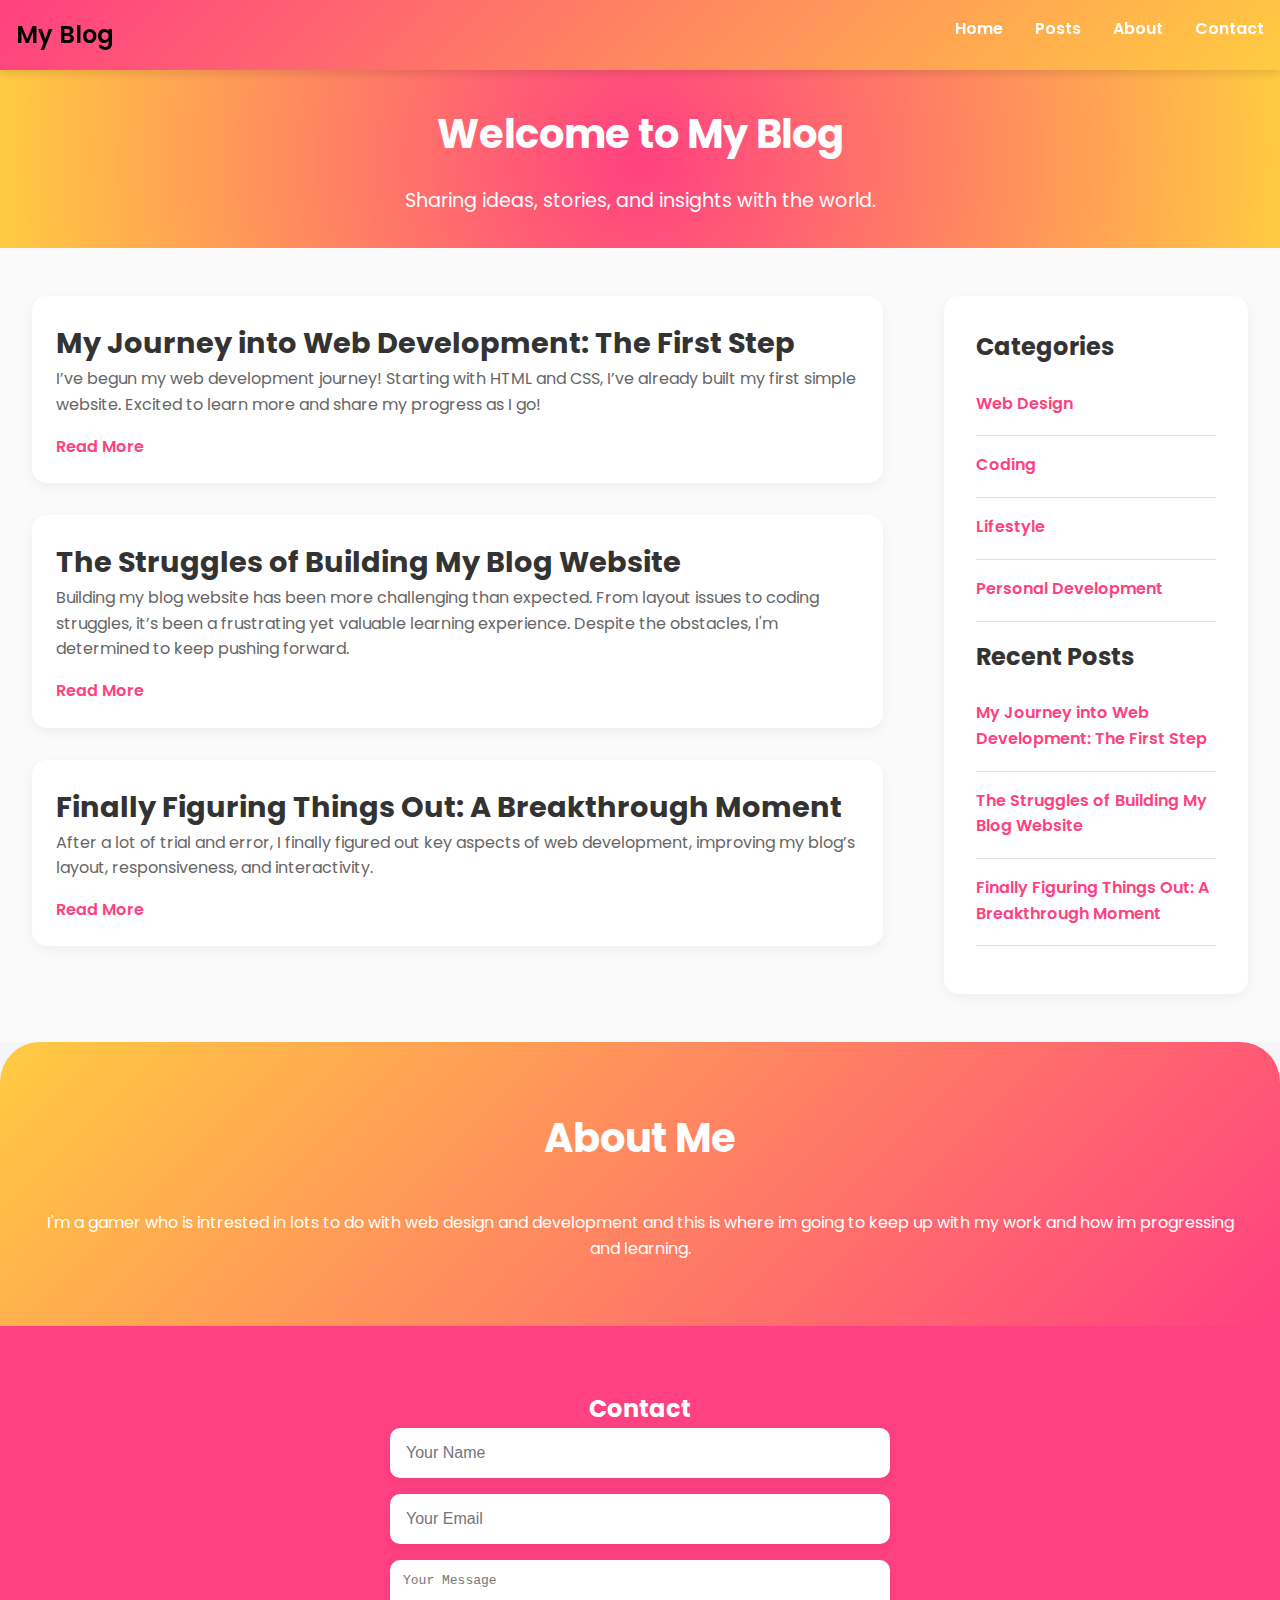
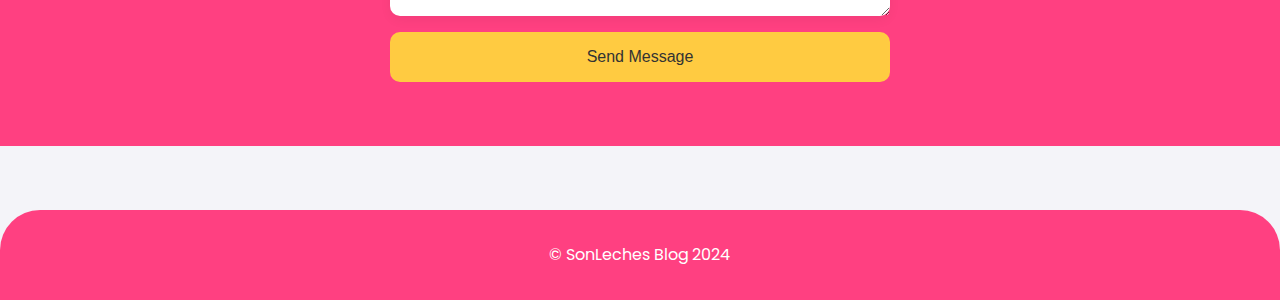
==== index.html @ 9cd86d39 "Add files via upload" ====
<!DOCTYPE html>
<html lang="en">
<head>
    <meta charset="UTF-8">
    <meta name="viewport" content="width=device-width, initial-scale=1.0">
    <meta http-equiv="X-UA-Compatible" content="ie=edge">
    <title>My Cool Blog</title>
    <link rel="stylesheet" href="styles.css">
    <link href="https://fonts.googleapis.com/css2?family=Poppins:wght@400;600&display=swap" rel="stylesheet">
</head>
<body> 
    <button onclick="topFunction()" id="myBtn" title="Go to top">Top</button>
     <!-- Navbar Section -->
    <nav id="home" class="navbar">
        <a href="#home" class="logo">My Blog</a>
        <ul class="nav-links">
            <li><a href="#home">Home</a></li>
            <li><a href="#posts">Posts</a></li>  <!-- Added Posts tab -->
            <li><a href="#about">About</a></li>
            <li><a href="#contact">Contact</a></li>
        </ul>
    </nav>

    <!-- Hero Section -->
    <section class="hero-section">
        <h1>Welcome to My Blog</h1>
        <p>Sharing ideas, stories, and insights with the world.</p>
    </section>

    <!-- Main Content Section -->
    <section id="posts" class="main-content">
        <div class="blog-posts">
            <article class="post">
                <h2>My Journey into Web Development: The First Step</h2>
                <p class="exspace">I’ve begun my web development journey! Starting with HTML and CSS, I’ve already built my first simple website. Excited to learn more and share my progress as I go!</p>
                <a href="blogpost1.html" class="read-more">Read More</a>
            </article>
            <article class="post">
                <h2>The Struggles of Building My Blog Website</h2>
                <p class="exspace">Building my blog website has been more challenging than expected. From layout issues to coding struggles, it’s been a frustrating yet valuable learning experience. Despite the obstacles, I'm determined to keep pushing forward.</p>
                <a href="blogpost2.html" class="read-more">Read More</a>
            </article>
            <article class="post">
                <h2>Finally Figuring Things Out: A Breakthrough Moment</h2>
                <p class="exspace">After a lot of trial and error, I finally figured out key aspects of web development, improving my blog’s layout, responsiveness, and interactivity.</p>
                <a href="blogpost3.html" class="read-more">Read More</a>
            </article>
            <!-- Add more posts as needed -->
        </div>

        <!-- Sidebar tbc -->
        <aside class="sidebar">
            <h3>Categories</h3>
            <ul>
                <li><a href="#">Web Design</a></li>
                <li><a href="#">Coding</a></li>
                <li><a href="#">Lifestyle</a></li>
                <li><a href="#">Personal Development</a></li>
            </ul>

            <h3>Recent Posts</h3>
            <ul>
                <li><a href="Blogpost1.html" class="read-more">My Journey into Web Development: The First Step</a></li>
                <li><a href="blogpost2.html" class="read-more">The Struggles of Building My Blog Website</a></li>
                <li><a href="blogpost3.html" class="read-more">Finally Figuring Things Out: A Breakthrough Moment</a></li>
            </ul>
        </aside>
    </section>

    <!-- About Section -->
    <section id="about" class="about-section">
        <h2>About Me</h2>
        <p>I'm a gamer who is intrested in lots to do with web design and development and this is where im going to keep up with my work and how im progressing and learning.</p>
    </section>

    <!-- Contact Section -->
    <section id="contact" class="contact-section">
        <h2>Contact</h2>
        <form class="contact-form">
            <input type="text" placeholder="Your Name" required>
            <input type="email" placeholder="Your Email" required>
            <textarea placeholder="Your Message" required></textarea>
            <button type="submit">Send Message</button>
        </form>
    </section>

    <!-- Footer -->
    <footer>
        <p>&copy; SonLeches Blog 2024</p>
    </footer>

    <script src="scripts.js"></script>
</body>
</html>
---- styles.css ----
/* General Reset and Global Styles */
* {
    margin: 0;
    padding: 0;
    box-sizing: border-box;
}

body {
    font-family: 'Poppins', sans-serif;
    color: #333;
    background-color: #f4f4f9;
    line-height: 1.6;
}

/* Navbar */

.navbar {
    display: flex;
    justify-content: space-between;
    padding: 1em;
    background: linear-gradient(135deg, #ff4081, #ffcb41);
    position: sticky;
    top: 0;
    z-index: 10;
    box-shadow: 0 4px 8px rgba(0, 0, 0, 0.1);
}

.nav-links {
    list-style-type: none;
    display: flex;
    gap: 2em;
}

.nav-links a {
    color: #fff;
    text-decoration: none;
    font-weight: 600;
    transition: color 0.3s ease;
}

.logo {
    font-size: 1.5em; /* .read-more:hover {color: #ffcb41;}*/
    font-weight: 600;
    color: #000000;
    text-decoration: none;
}

.logo:hover {
    
}

/* Mobile Menu */
@media (max-width: 768px) {
    .navbar {
        flex-direction: column;
        align-items: center;
    }
    
    .nav-links {
        flex-direction: column;
        gap: 1em;
    }
}

/* Hero Section */
.hero-section {
    padding: 2em;
    background: radial-gradient(circle, #ff4081, #ffcb41);
    text-align: center;
    color: #fff;
}

.hero-section h1 {
    font-size: 2.5em;
}

.hero-section p {
    margin-top: 1em;
    font-size: 1.2em;
}

/* Main Content Layout */
.main-content {
    display: flex;
    justify-content: space-between;
    padding: 3em 2em;
    background: #fafafa;
}

/* Blog Posts Styles */
.blog-posts {
    width: 70%;
}

.post {
    background-color: #fff;
    padding: 1.5em;
    margin-bottom: 2em;
    border-radius: 15px;
    box-shadow: 0 4px 12px rgba(0, 0, 0, 0.05);
    transition: transform 0.3s ease;
}

.post:hover {
    transform: translateY(-5px);
}

.post h2 {
    font-size: 1.8em;
    color: #333;
}

.post p {
    font-size: 1em;
    color: #666;
}

.read-more {
    display: inline-block;
    margin-top: 1em;
    color: #ff4081;
    text-decoration: none;
    font-weight: 600;
    transition: color 0.3s ease;
}

.read-more:hover {
    color: #ffcb41;
}

/* Sidebar Styles */
.sidebar {
    width: 25%; /* Takes up 25% of the width on larger screens */
    background-color: #fff;
    padding: 2em;
    margin-left: 2em; /* Adds spacing between the sidebar and the main content */
    border-radius: 15px;
    box-shadow: 0 4px 12px rgba(0, 0, 0, 0.05);
    position: relative; /* Keeps it in flow with the content */
}

.sidebar h3 {
    font-size: 1.5em;
    margin-bottom: 1em;
    color: #333;
}

.sidebar ul {
    list-style-type: none;
    padding: 0;
}

.sidebar ul li {
    padding-bottom: 1.2em; /* Consistent padding for spacing */
    margin-bottom: 1em;
    border-bottom: 1px solid #ddd; /* Adds a subtle line for separation */
}

.sidebar ul li a {
    text-decoration: none;
    color: #ff4081;
    font-weight: 600;
    transition: color 0.3s ease;
    display: block; /* Makes the link take up the full width for easier clicking */
    word-wrap: break-word; /* Ensures long titles wrap neatly */
}

.sidebar ul li a:hover {
    color: #ffcb41;
}

/* Sidebar Responsive Adjustments */
@media (max-width: 768px) {
    .sidebar {
        width: 100%; /* Full width on mobile */
        margin-left: 0; /* Removes the margin on mobile */
        margin-top: 2em; /* Adds space between the sidebar and the content */
    }
}

/* Individual Blog Post Styles */
.post-content {
    padding: 3em 2em;
    background-color: #f4f4f9;
}

.post-wrapper {
    max-width: 800px;
    margin: 0 auto;
    background-color: #ffffff;
    padding: 2em;
    border-radius: 15px;
    box-shadow: 0 4px 12px rgba(0, 0, 0, 0.05);
}

.post-wrapper h1 {
    font-size: 2.5em;
    margin-bottom: 1em;
    color: #333;
}

.post-body {
    font-size: 1.1em;
    line-height: 1.8;
    color: #444;
}

.post-body p {
    margin-bottom: 1.5em;
}

/* About Section */
.about-section {
    padding: 4em 2em;
    text-align: center;
    background: linear-gradient(135deg, #ffcb41, #ff4081);
    color: #fff;
    border-top-left-radius: 40px;
    border-top-right-radius: 40px;
}

.about-section h2 {
    font-size: 2.5em;
    margin-bottom: 1em;
}

/* Contact Section */
.contact-section {
    padding: 4em 2em;
    text-align: center;
    background-color: #ff4081;
    color: #fff;
}

.contact-form {
    display: flex;
    flex-direction: column;
    gap: 1em;
    max-width: 500px;
    margin: 0 auto;
}

.contact-form input, .contact-form textarea {
    padding: 1em;
    border: none;
    border-radius: 10px;
    font-size: 1em;
    box-shadow: 0 4px 12px rgba(0, 0, 0, 0.05);
}

.contact-form button {
    padding: 1em;
    background-color: #ffcb41;
    color: #333;
    border: none;
    border-radius: 10px;
    font-size: 1em;
    cursor: pointer;
    transition: background-color 0.3s ease;
}

.contact-form button:hover {
    background-color: #fff;
    color: #ff4081;
}

/* Footer */
footer {
    text-align: center;
    padding: 2em;
    background-color: #ff4081;
    color: #fff;
    border-top-left-radius: 40px;
    border-top-right-radius: 40px;
    margin-top: 4em;
}

/* Post Content Page Styles */

.post-content {
    padding: 3em 2em;
    background-color: #f4f4f9; /* Light background for the overall section */
}

.post-wrapper {
    max-width: 800px;
    margin: 0 auto;
    background-color: #ffffff; /* Ensure a clean white background */
    padding: 2em;
    border-radius: 15px;
    box-shadow: 0 4px 12px rgba(0, 0, 0, 0.05); /* Soft shadow for separation */
}

.post-wrapper h1 {
    font-size: 2.5em;
    margin-bottom: 1em;
    color: #333; /* Darker text for contrast */
}

.post-body {
    font-size: 1.1em;
    line-height: 1.8;
    color: #444; /* Medium-dark text color for readability */
}

.post-body p {
    margin-bottom: 1.5em;
}

.post-body p:last-child {
    margin-bottom: 0;
}

/* top of page button */

#myBtn {
  display: none;
  position: fixed;
  bottom: 20px;
  right: 30px;
  z-index: 99;
  font-size: 18px;
  border: none;
  outline: none;
  background-color: red;
  color: white;
  cursor: pointer;
  padding: 15px;
  border-radius: 4px;
}

#myBtn:hover {
  background-color: #555;

/* random extra stuff */

.exspace {
    margin-top: 0.8em;
}
html {
    scroll-behavior: smooth; /* Enables smooth scrolling when clicking anchor links */
}
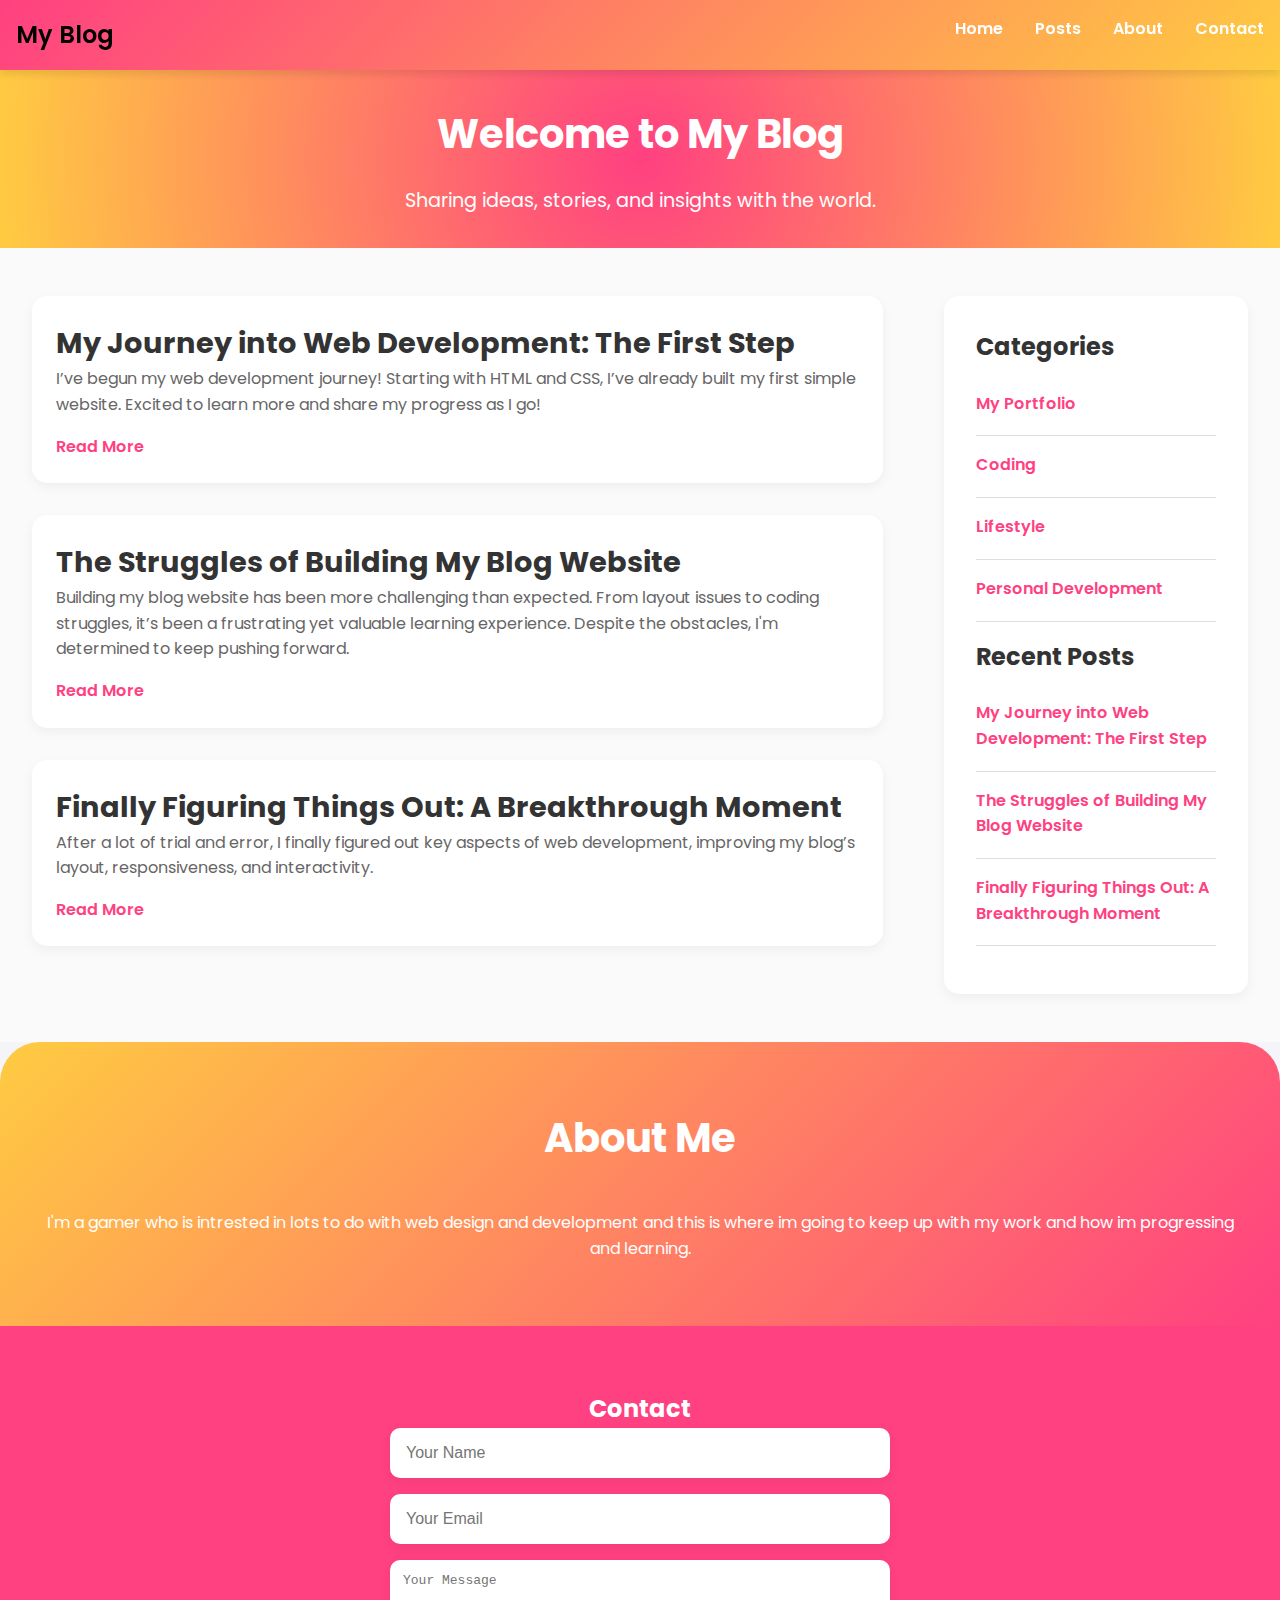
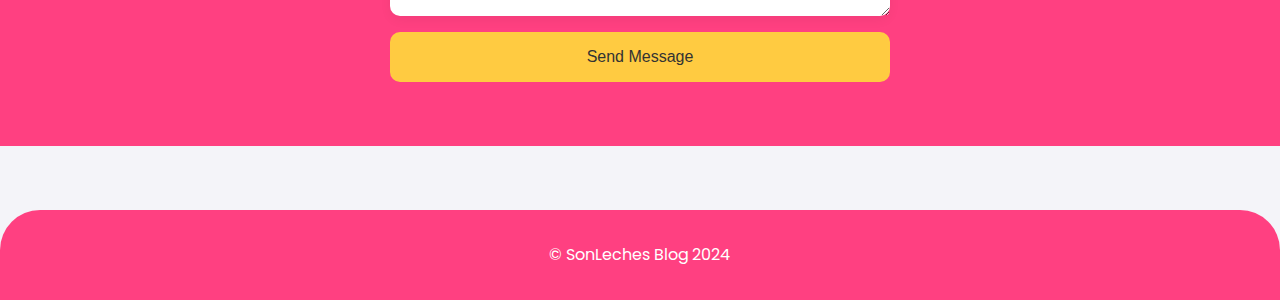
==== commit f899ecda: "Update index.html" ====
--- a/index.html
+++ b/index.html
@@ -52,7 +52,7 @@
         <aside class="sidebar">
             <h3>Categories</h3>
             <ul>
-                <li><a href="#">Web Design</a></li>
+                <li><a href="https://sonleche.github.io/Portfolio.online/">My Portfolio</a></li>
                 <li><a href="#">Coding</a></li>
                 <li><a href="#">Lifestyle</a></li>
                 <li><a href="#">Personal Development</a></li>
@@ -60,7 +60,7 @@
 
             <h3>Recent Posts</h3>
             <ul>
-                <li><a href="Blogpost1.html" class="read-more">My Journey into Web Development: The First Step</a></li>
+                <li><a href="blogpost1.html" class="read-more">My Journey into Web Development: The First Step</a></li>
                 <li><a href="blogpost2.html" class="read-more">The Struggles of Building My Blog Website</a></li>
                 <li><a href="blogpost3.html" class="read-more">Finally Figuring Things Out: A Breakthrough Moment</a></li>
             </ul>
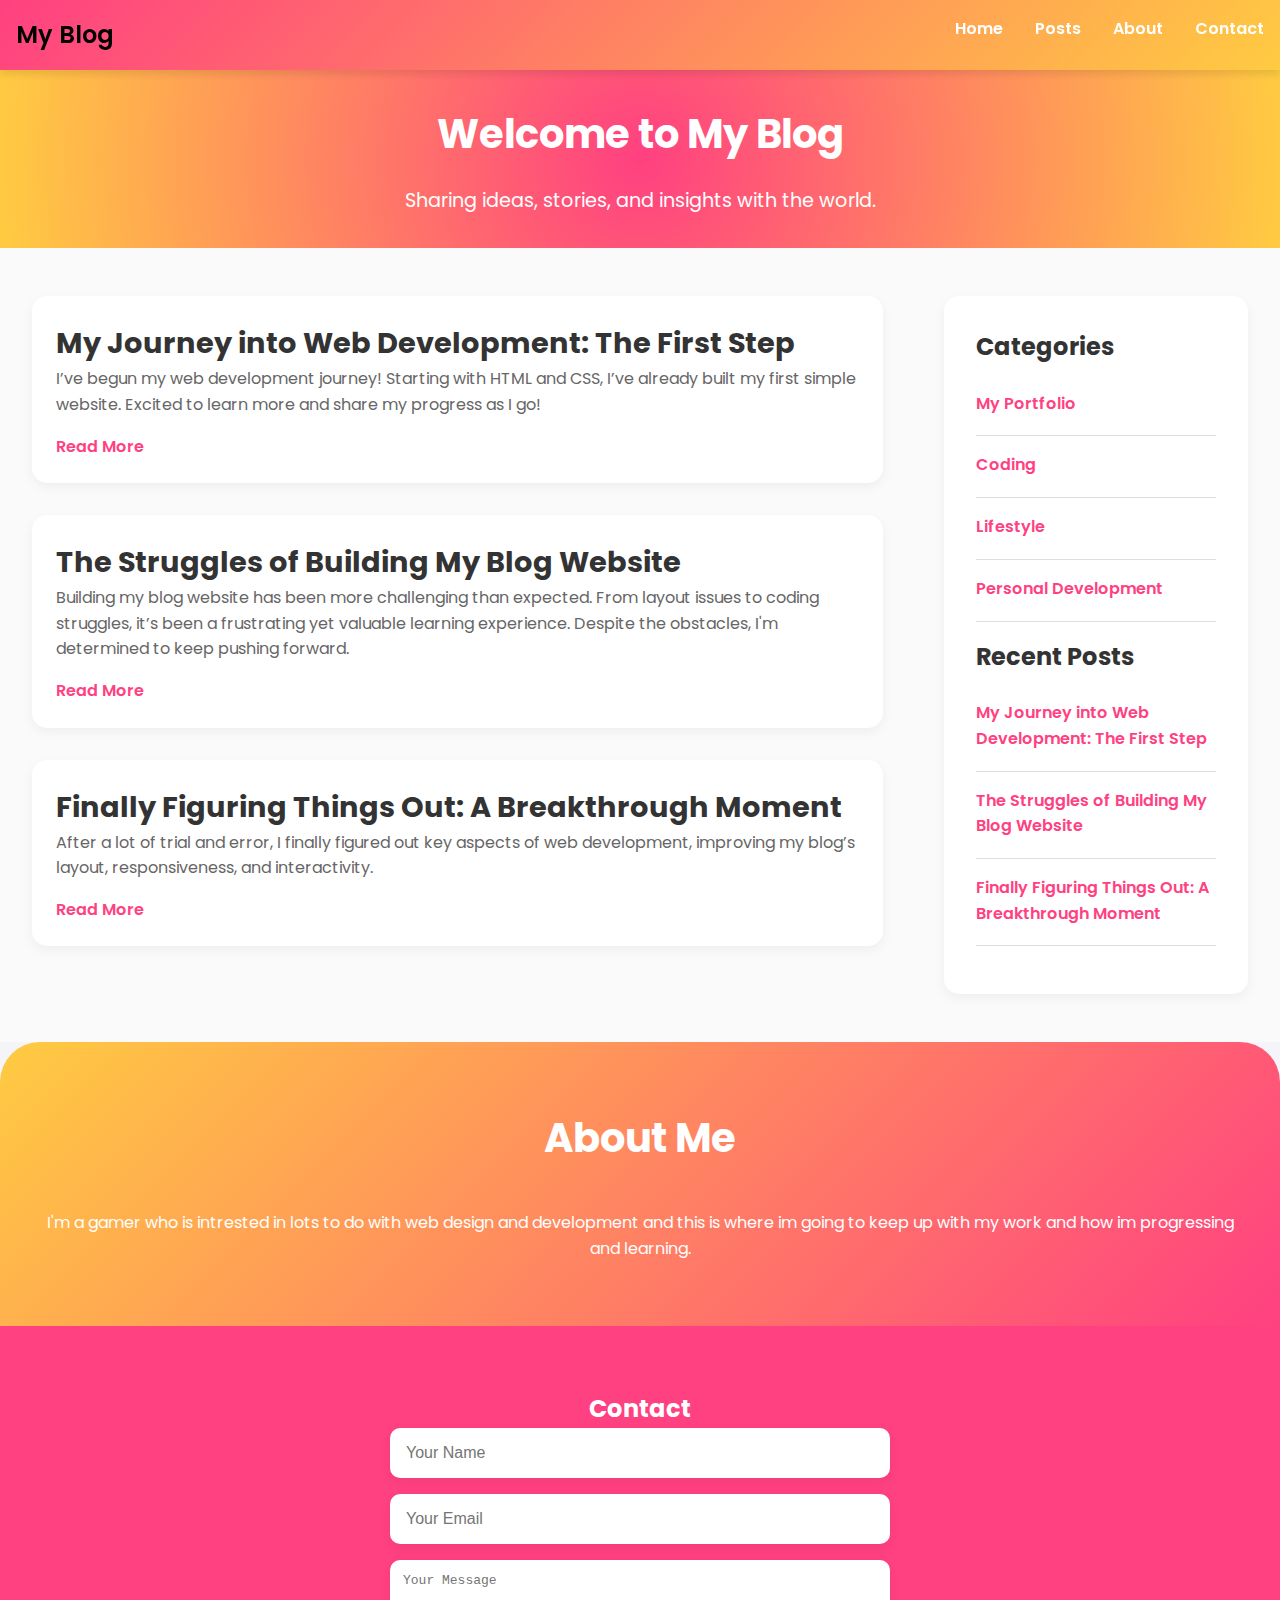
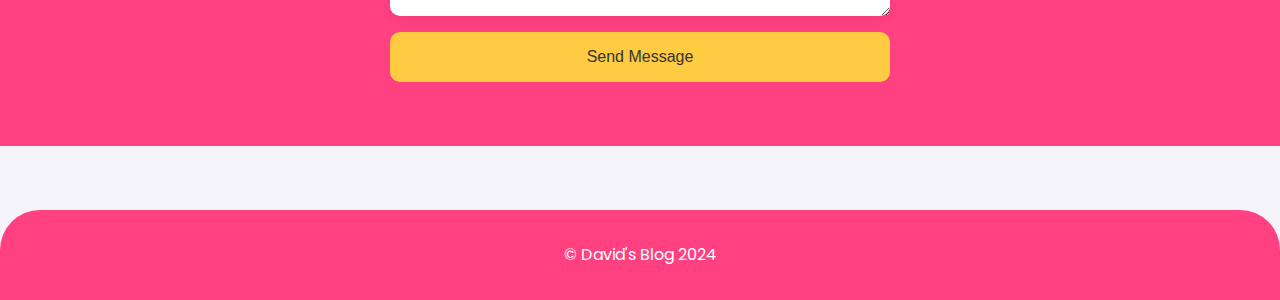
==== commit 71dcf00a: "Update index.html" ====
--- a/index.html
+++ b/index.html
@@ -86,7 +86,7 @@
 
     <!-- Footer -->
     <footer>
-        <p>&copy; SonLeches Blog 2024</p>
+        <p>&copy; David's Blog 2024</p>
     </footer>
 
     <script src="scripts.js"></script>
